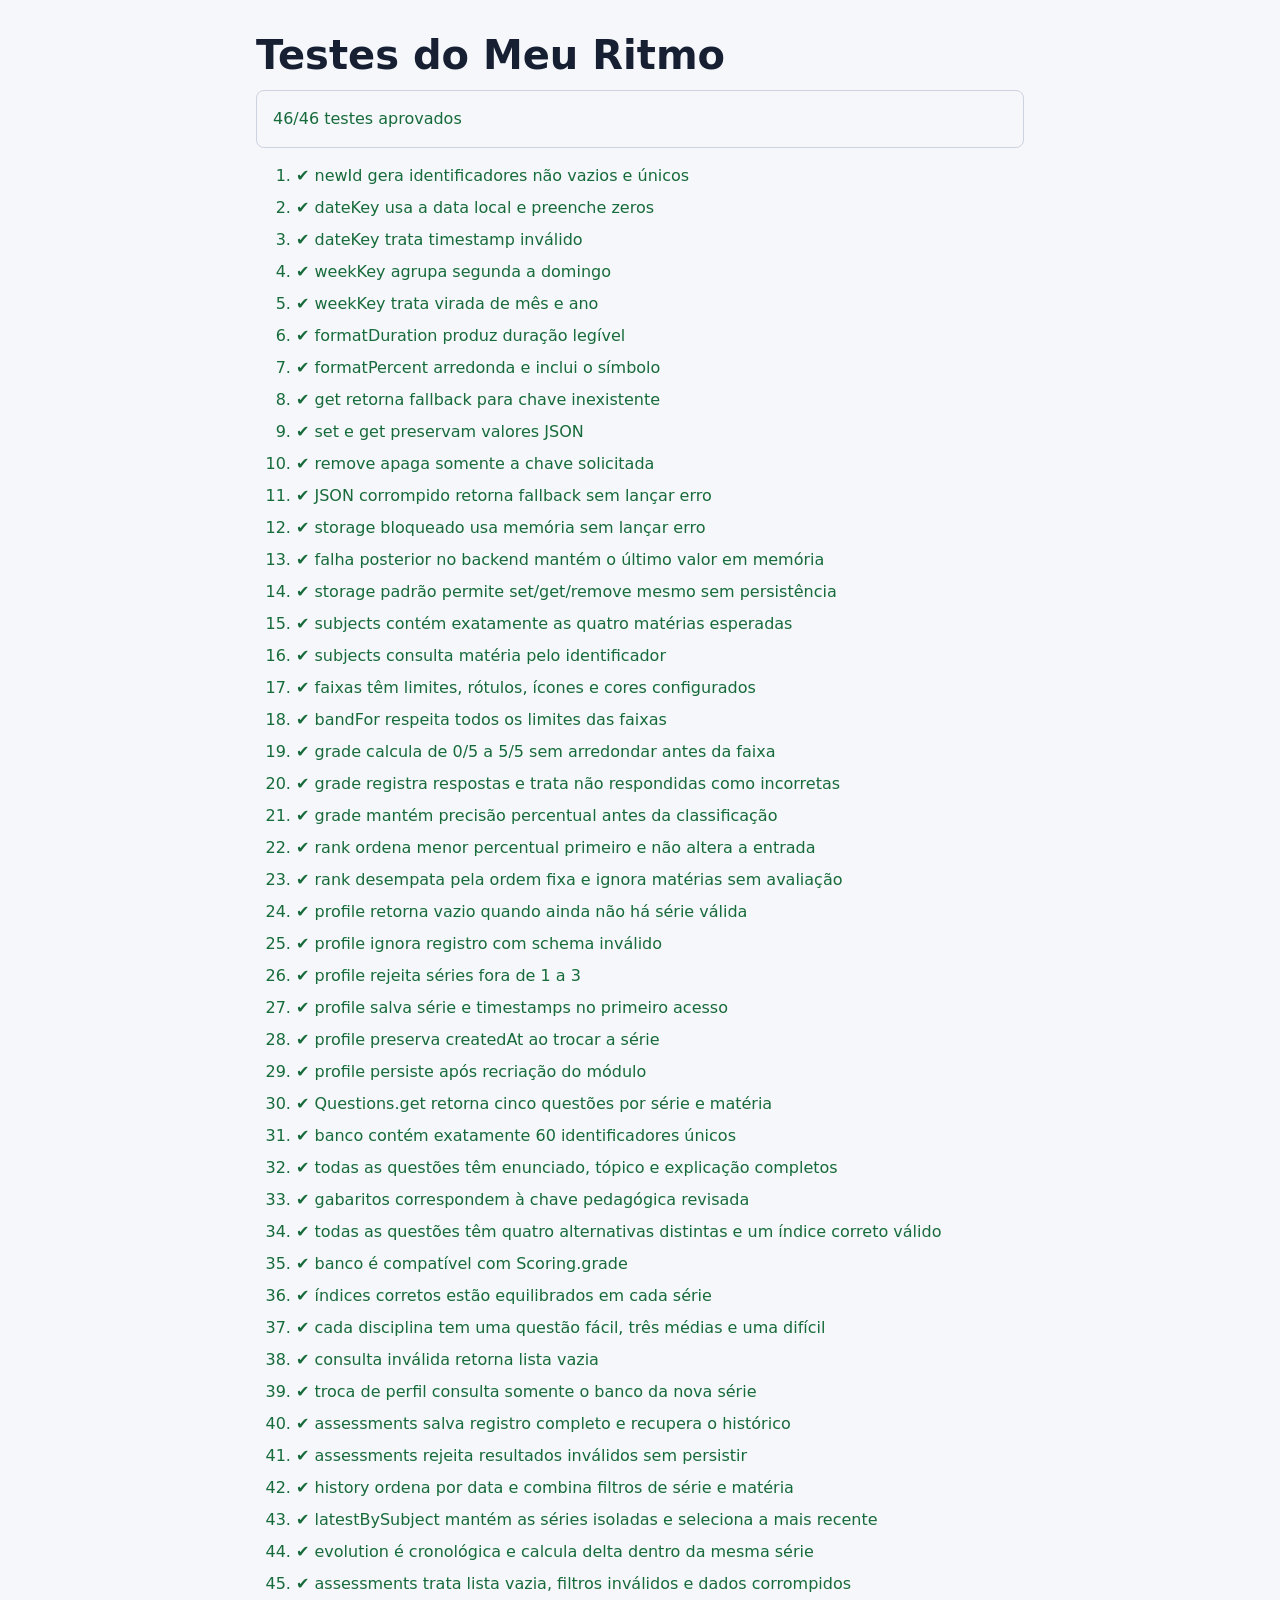
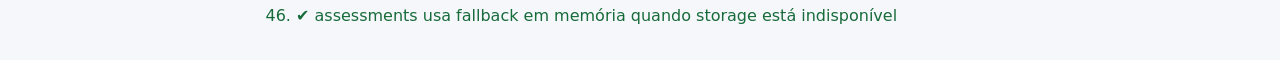
==== tests/runner.html @ 4b7a0e49 "feat: MVP Meu Ritmo" ====
<!doctype html>
<html lang="pt-BR">
  <head>
    <meta charset="utf-8">
    <meta name="viewport" content="width=device-width, initial-scale=1">
    <title>Testes | Meu Ritmo</title>
    <link rel="stylesheet" href="../css/base.css">
    <style>
      body { max-width: 50rem; margin: 2rem auto; padding: 0 1rem; font-family: system-ui, sans-serif; }
      #summary { padding: 1rem; border: 1px solid #ccd2df; border-radius: 0.5rem; }
      .pass { color: #176b3a; }
      .fail { color: #a11919; }
      li { margin-block: 0.5rem; }
      pre { overflow-wrap: anywhere; white-space: pre-wrap; }
    </style>
  </head>
  <body>
    <h1>Testes do Meu Ritmo</h1>
    <p id="summary" aria-live="polite">Aguardando execução…</p>
    <ol id="results"></ol>

    <script src="assert.js"></script>
    <script src="../js/core/config.js"></script>
    <script src="../js/core/utils.js"></script>
    <script src="../js/core/storage.js"></script>
    <script src="../js/data/subjects.js"></script>
    <script src="../js/data/questions-1ano.js"></script>
    <script src="../js/data/questions-2ano.js"></script>
    <script src="../js/data/questions-3ano.js"></script>
    <script src="../js/domain/scoring.js"></script>
    <script src="../js/domain/profile.js"></script>
    <script src="../js/domain/assessments.js"></script>
    <script src="utils.test.js"></script>
    <script src="storage.test.js"></script>
    <script src="subjects-and-bands.test.js"></script>
    <script src="scoring.test.js"></script>
    <script src="profile.test.js"></script>
    <script src="questions.test.js"></script>
    <script src="assessments.test.js"></script>
    <script>window.TestRunner.run();</script>
  </body>
</html>
---- css/base.css ----
:root {
  color-scheme: light;
  --color-background: #f5f7fb;
  --color-surface: #ffffff;
  --color-text: #172033;
  --color-text-muted: #556078;
  --color-primary: #4056b4;
  --color-primary-dark: #2d3f91;
  --color-border: #dce1ec;
  --color-focus: #f59e0b;
  --band-verde: #16794a;
  --band-amarelo: #946200;
  --band-laranja: #b54708;
  --band-vermelho: #b42318;
  --shadow-card: 0 0.5rem 1.5rem rgb(23 32 51 / 8%);
  --radius-small: 0.5rem;
  --radius-medium: 1rem;
  --space-1: 0.25rem;
  --space-2: 0.5rem;
  --space-3: 0.75rem;
  --space-4: 1rem;
  --space-5: 1.5rem;
  --space-6: 2rem;
  --content-width: 70rem;
  font-family: system-ui, -apple-system, BlinkMacSystemFont, "Segoe UI", sans-serif;
  line-height: 1.5;
}

*,
*::before,
*::after {
  box-sizing: border-box;
}

html {
  min-width: 20rem;
  background: var(--color-background);
}

body {
  min-height: 100vh;
  margin: 0;
  color: var(--color-text);
  background: var(--color-background);
}

h1,
h2,
p {
  margin-block-start: 0;
}

h1 {
  margin-block-end: var(--space-3);
  font-size: clamp(1.75rem, 7vw, 2.5rem);
  line-height: 1.15;
}

a {
  color: var(--color-primary-dark);
}

a:hover {
  color: var(--color-primary);
}

:focus-visible {
  outline: 0.2rem solid var(--color-focus);
  outline-offset: 0.2rem;
}

.skip-link {
  position: fixed;
  z-index: 10;
  top: var(--space-2);
  left: var(--space-2);
  padding: var(--space-2) var(--space-3);
  border-radius: var(--radius-small);
  background: var(--color-text);
  color: var(--color-surface);
  transform: translateY(-200%);
}

.skip-link:focus {
  color: var(--color-surface);
  transform: translateY(0);
}
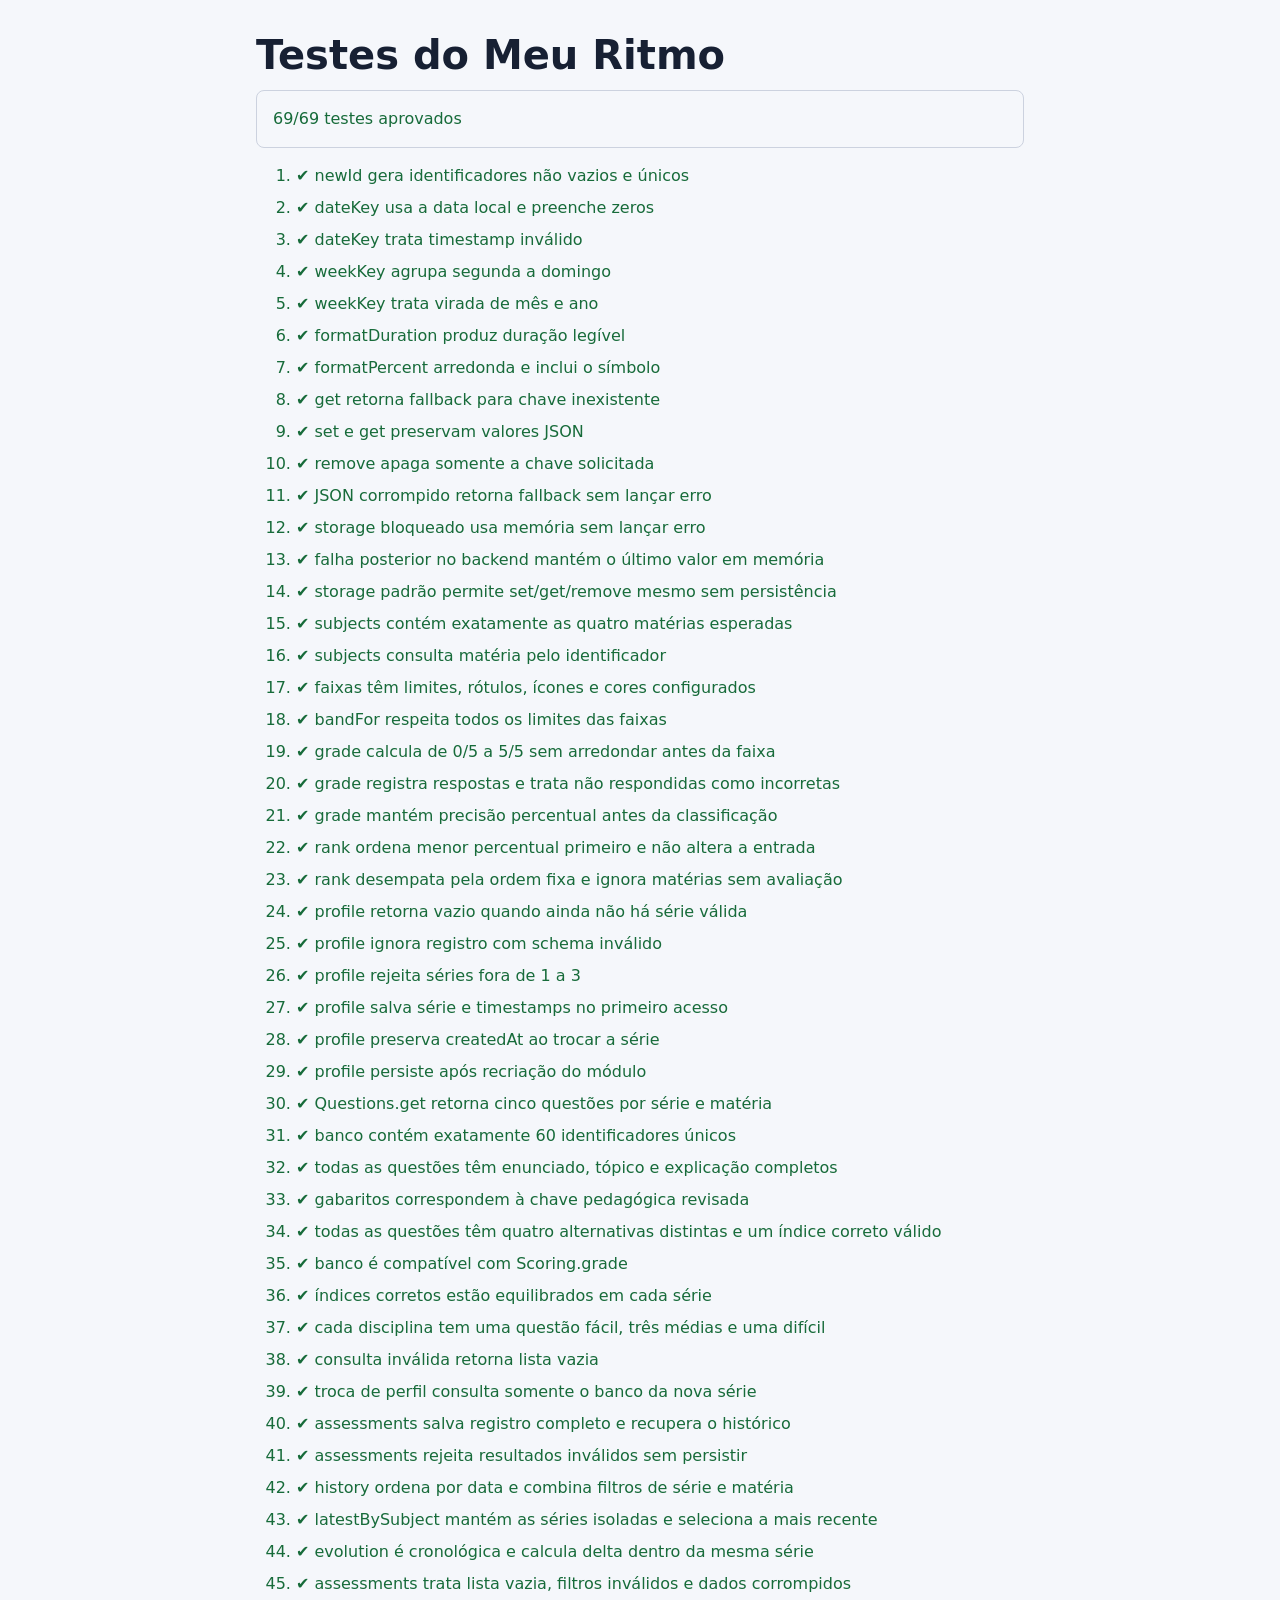
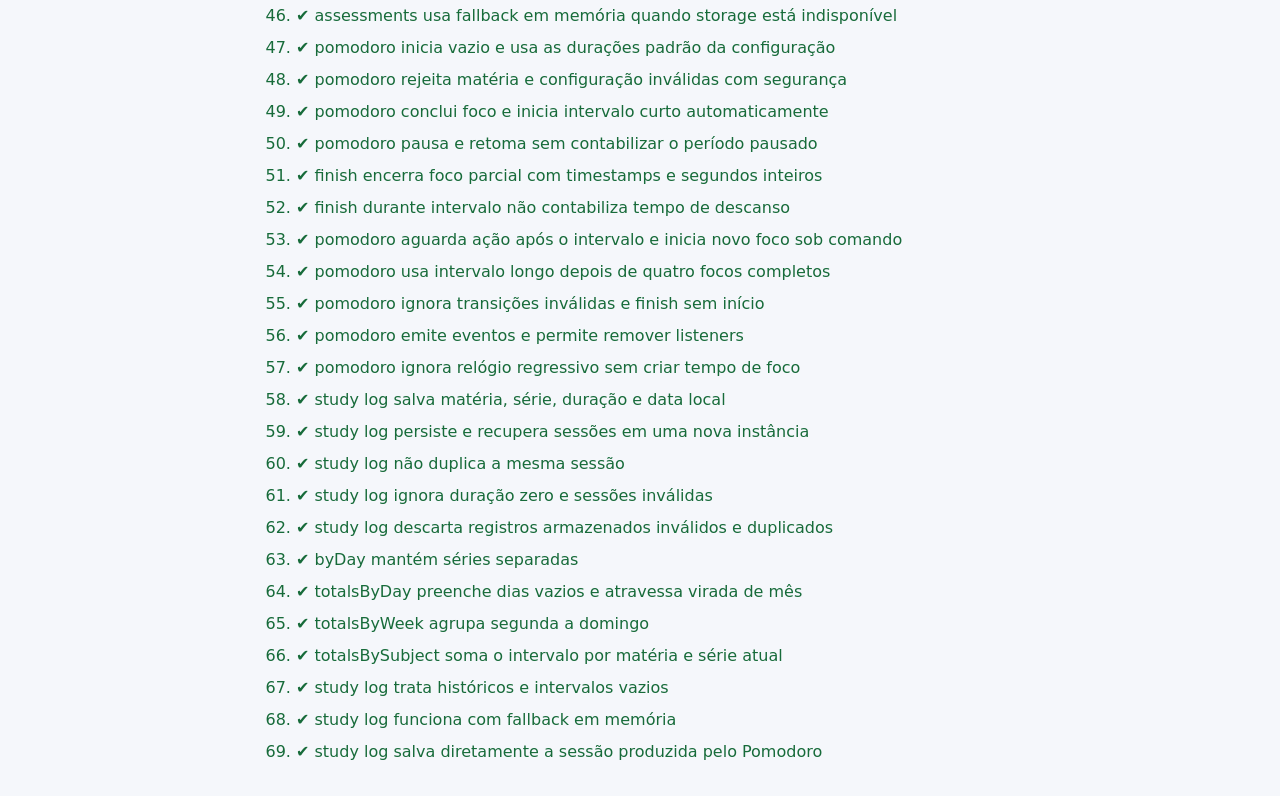
==== commit 238b3886: "feat: historicos e ritmo de estudos" ====
--- a/tests/runner.html
+++ b/tests/runner.html
@@ -30,6 +30,8 @@
     <script src="../js/domain/scoring.js"></script>
     <script src="../js/domain/profile.js"></script>
     <script src="../js/domain/assessments.js"></script>
+    <script src="../js/domain/pomodoro.js"></script>
+    <script src="../js/domain/study-log.js"></script>
     <script src="utils.test.js"></script>
     <script src="storage.test.js"></script>
     <script src="subjects-and-bands.test.js"></script>
@@ -37,6 +39,8 @@
     <script src="profile.test.js"></script>
     <script src="questions.test.js"></script>
     <script src="assessments.test.js"></script>
+    <script src="pomodoro.test.js"></script>
+    <script src="study-log.test.js"></script>
     <script>window.TestRunner.run();</script>
   </body>
 </html>
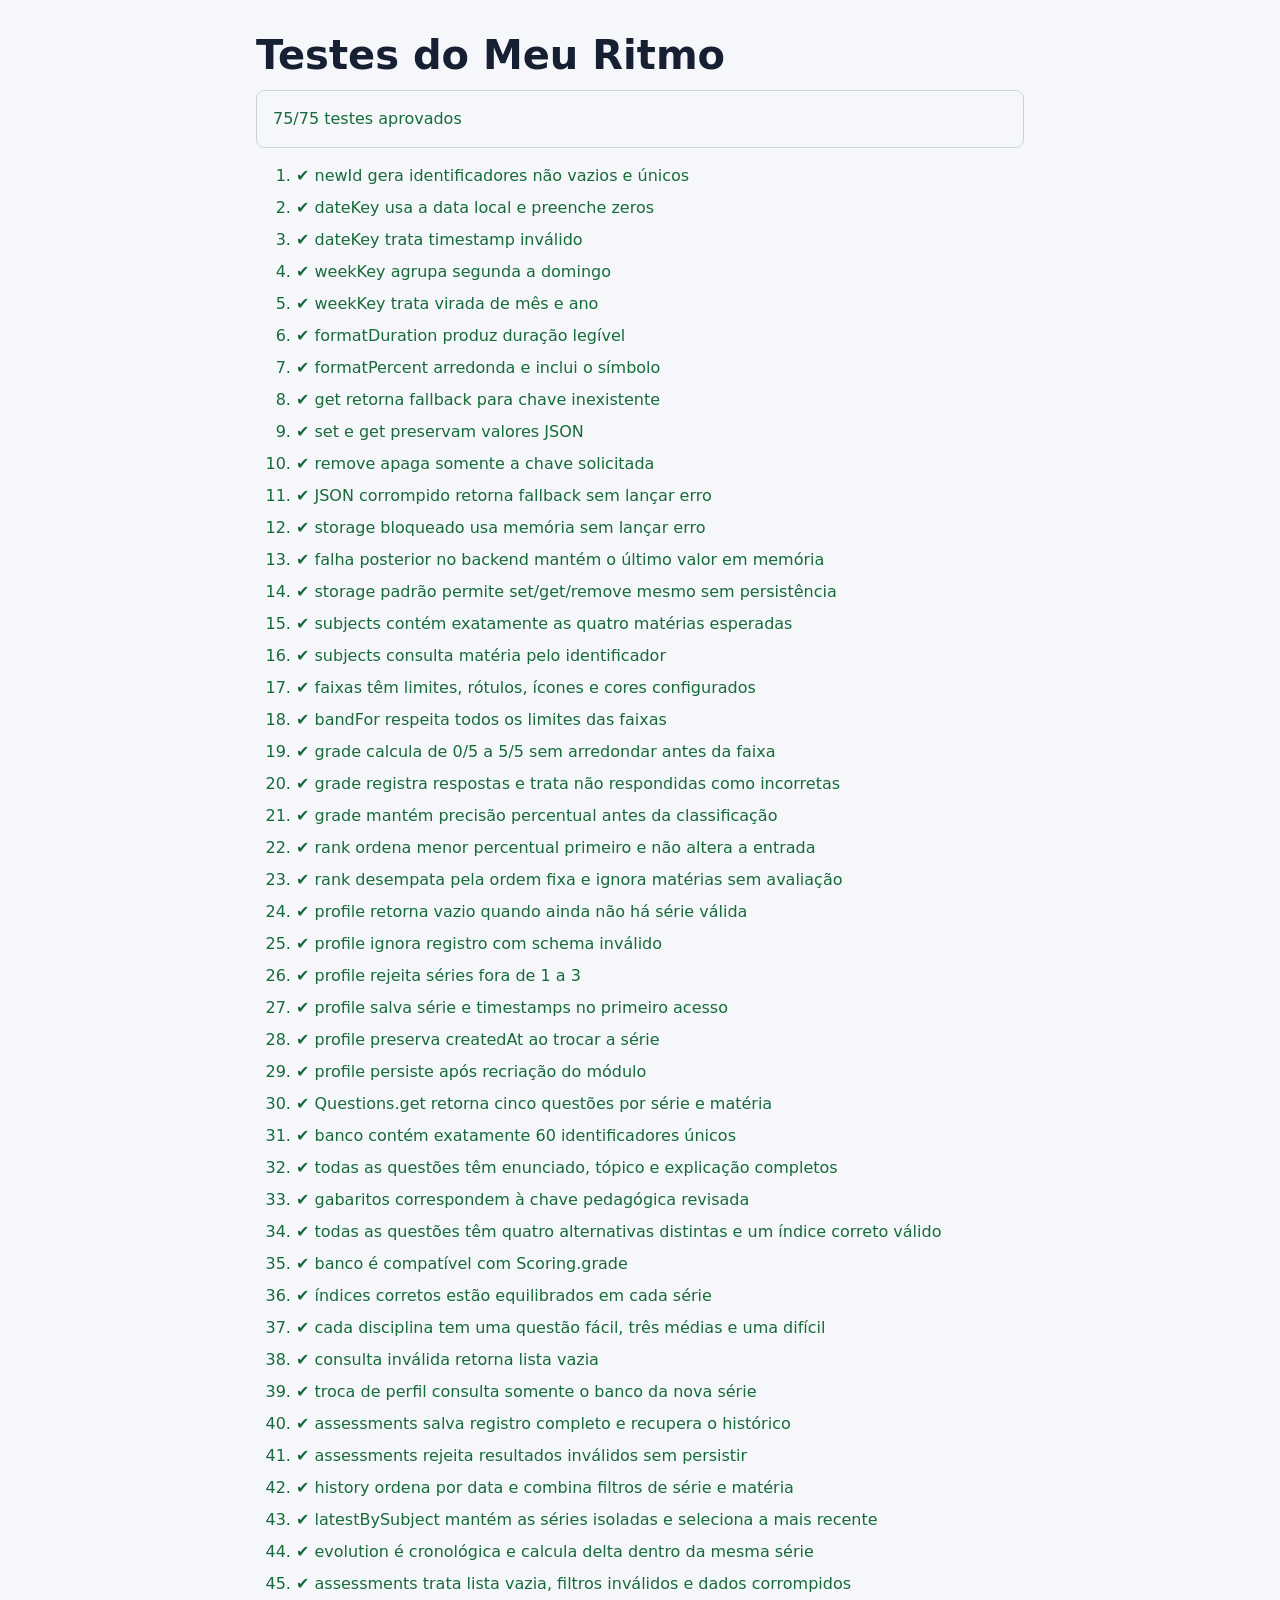
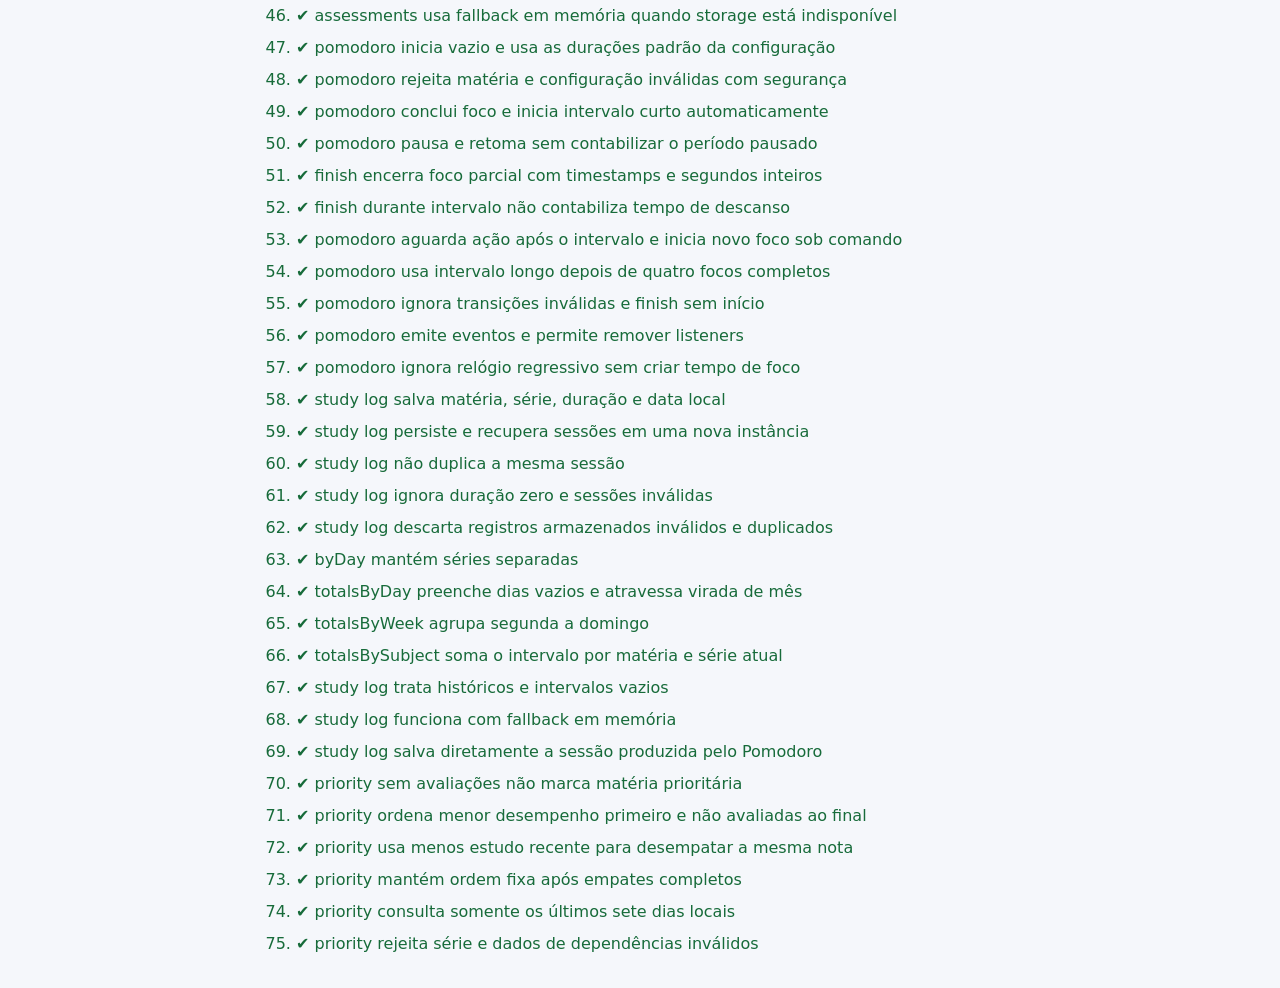
==== commit d29da813: "MVP Meu Ritmo" ====
--- a/tests/runner.html
+++ b/tests/runner.html
@@ -32,6 +32,7 @@
     <script src="../js/domain/assessments.js"></script>
     <script src="../js/domain/pomodoro.js"></script>
     <script src="../js/domain/study-log.js"></script>
+    <script src="../js/domain/priority.js"></script>
     <script src="utils.test.js"></script>
     <script src="storage.test.js"></script>
     <script src="subjects-and-bands.test.js"></script>
@@ -41,6 +42,7 @@
     <script src="assessments.test.js"></script>
     <script src="pomodoro.test.js"></script>
     <script src="study-log.test.js"></script>
+    <script src="priority.test.js"></script>
     <script>window.TestRunner.run();</script>
   </body>
 </html>
